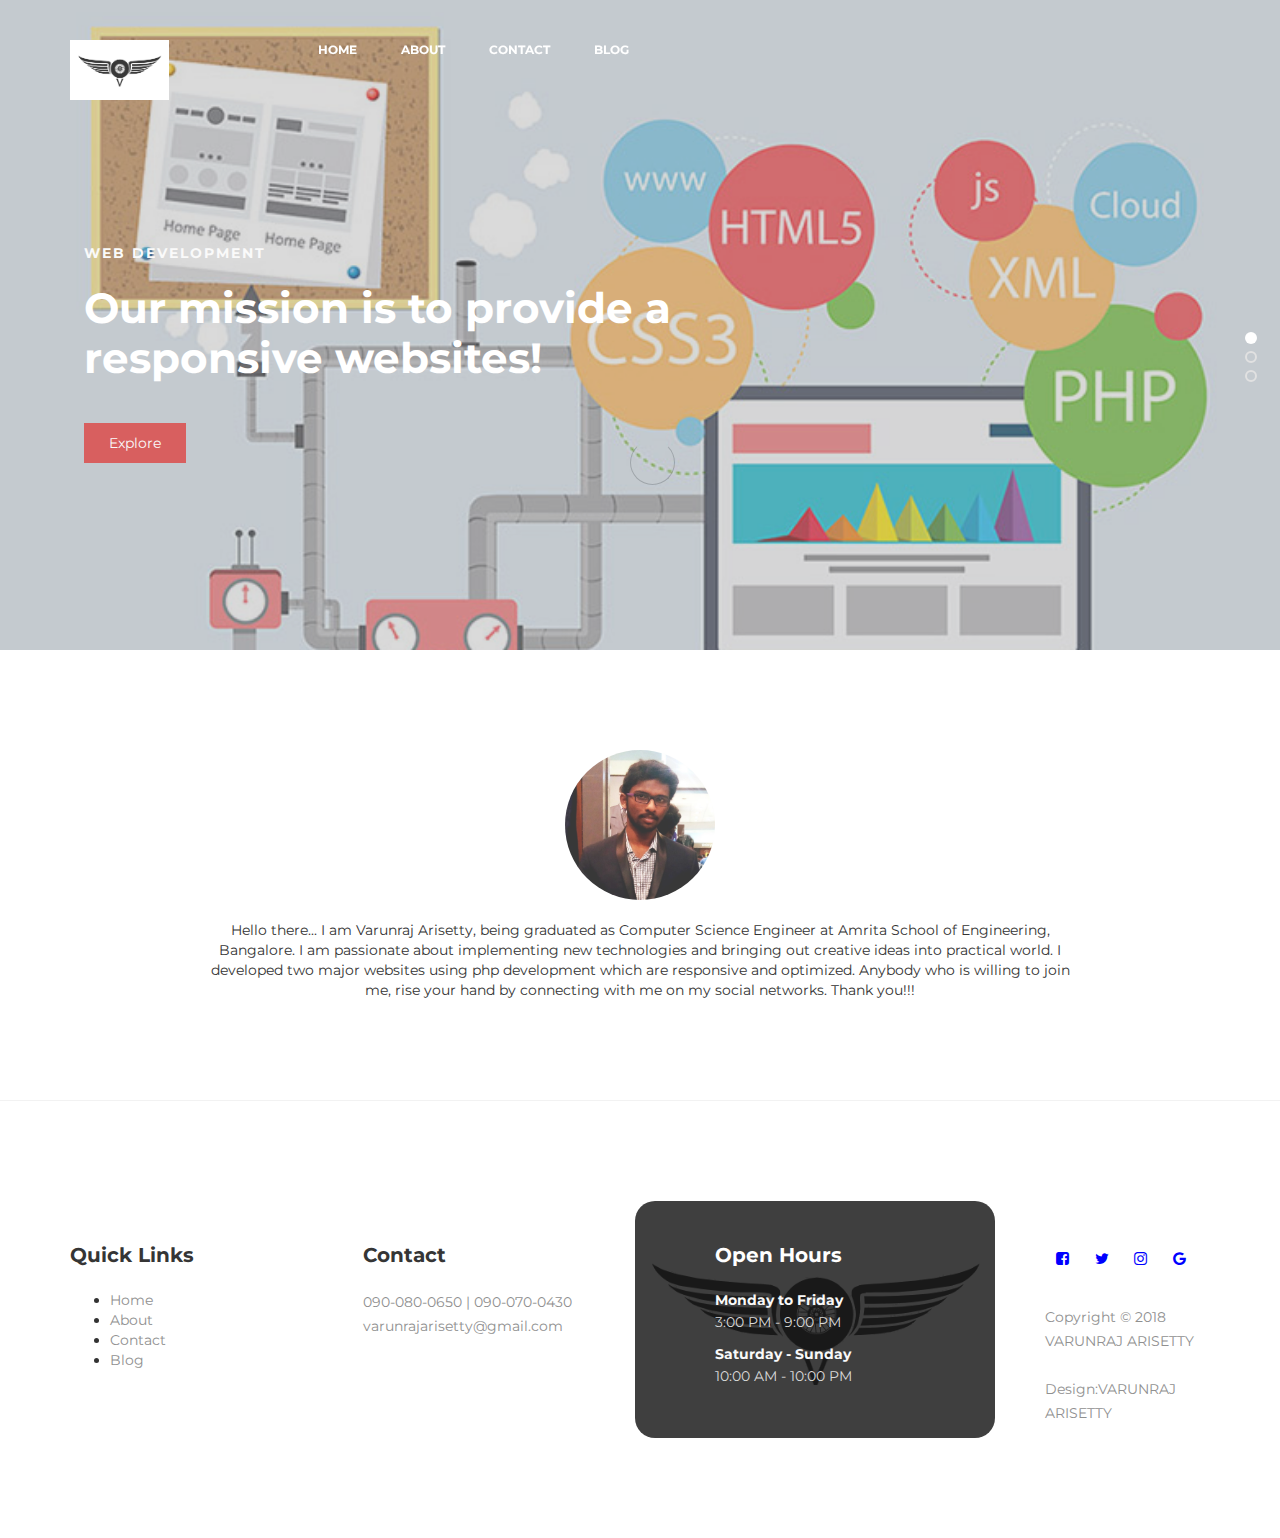
==== index.html @ f1b5b0d3 "Upload 1" ====
<!DOCTYPE html>
<html lang="en">
<head>
<!-- Global site tag (gtag.js) - Google Analytics -->
<script async src="https://www.googletagmanager.com/gtag/js?id=UA-125421641-1"></script>
<script>
  window.dataLayer = window.dataLayer || [];
  function gtag(){dataLayer.push(arguments);}
  gtag('js', new Date());

  gtag('config', 'UA-125421641-1');
</script>

     <title>   Varunraj Arisetty</title>
     <link rel="icon" href="images/icon.png" type="image/gif" sizes="16x16">

     <meta charset="UTF-8">
     <meta http-equiv="X-UA-Compatible" content="IE=Edge">
     <meta name="description" content="This is an official site for GetBytes">
     <meta name="keywords" content="GetBytes, Varunraj, Arisetty">
     <meta name="author" content="Varunraj Arisetty">
     <meta name="viewport" content="width=device-width, initial-scale=1, maximum-scale=1">

     <link rel="stylesheet" href="css/bootstrap.min.css">
     <link rel="stylesheet" href="css/font-awesome.min.css">
     
     <link rel="stylesheet" href="css/carousel.css">

     <!-- MAIN CSS -->
     <link rel="stylesheet" href="css/style.css">

</head>
<body>

     <!-- PRE LOADER -->
     <section class="preloader">
          <div class="spinner">

               <span class="spinner-rotate"></span>
               
          </div>
     </section>


     <!-- MENU -->
     <section class="navbar custom-navbar navbar-fixed-top" role="navigation">
          <div class="container">

               <div class="navbar-header">
                    <button class="navbar-toggle" data-toggle="collapse" data-target=".navbar-collapse">
                         <span class="icon icon-bar"></span>
                         <span class="icon icon-bar"></span>
                         <span class="icon icon-bar"></span>
                    </button>

                    <!-- lOGO TEXT HERE -->
                    <a href="index.html" class="navbar-brand"> <img src="images/icon1.png" id="icon1" height="60px" style="margin: 0px; margin-top: 0px; "> </a>
               </div>

               <!-- MENU LINKS -->
               <div class="collapse navbar-collapse">
                    <ul class="nav navbar-nav navbar-nav-first">
                         <li><a href="index.html" class="smoothScroll">Home</a></li>
                         <li><a href="#about" class="smoothScroll">About</a></li>
                         <li><a href="contact.html" class="smoothScroll">Contact</a></li>
                         <li><a href="blog.html">Blog</a></li>
                    </ul>

                    
               </div>

          </div>
     </section>


     <!-- HOME -->
     <section id="home" class="slider" data-stellar-background-ratio="0.5" title="Web development by Varunraj Arisetty">
          <div class="row">

                    <div class="owl-carousel owl-theme">
                         <div class="item item-first">
                              <div class="caption">
                                   <div class="container">
                                        <div class="col-md-8 col-sm-12">
                                             <h3>Web development</h3>
                                             <h1>Our mission is to provide a responsive websites!</h1>
                                             <a href="#team" class="section-btn btn btn-default smoothScroll">Explore</a>
                                        </div>
                                   </div>
                              </div>
                         </div>

                         <div class="item item-second">
                              <div class="caption">
                                   <div class="container">
                                        <div class="col-md-8 col-sm-12">
                                             <h3>Innovations</h3>
                                             <h1>The innovative designs!</h1>
                                             <a href="#menu" class="section-btn btn btn-default smoothScroll">Discover</a>
                                        </div>
                                   </div>
                              </div>
                         </div>

                         <div class="item item-third">
                              <div class="caption">
                                   <div class="container">
                                        <div class="col-md-8 col-sm-12">
                                             <h3>New World of Technology</h3>
                                             <h1>Enjoy the Spectacular beauty of technology</h1>
                                             <a href="#contact" class="section-btn btn btn-default smoothScroll">Start</a>
                                        </div>
                                   </div>
                              </div>
                         </div>
                    </div>

          </div>
     </section>
<section class="about">
     
     <div class="container-fluid bg-1 text-center">
  <img src="images/varun.jpg" class="img-circle" alt="Varun" width="150" height="150">
</div>
&nbsp;&nbsp;&nbsp;&nbsp;&nbsp;&nbsp;
     <div class="container-fluid bg-2 text-center" style="width: 70%;">
          Hello there...
          I am Varunraj Arisetty, being graduated as Computer Science Engineer at Amrita School of Engineering, Bangalore. I am passionate about implementing new technologies and bringing out creative ideas into practical world. I developed two major websites using php development which are responsive and optimized.

          Anybody who is willing to join me, rise your hand by connecting with me on my social networks. Thank you!!!
     </div>
</section>
<footer id="footer" data-stellar-background-ratio="0.5">
          <div class="container">
               <div class="row">
                    <div class="col-md-3 col-sm-8">
                         <div class="footer-info">
                              <div class="section-title">
                                   <h2 class="wow fadeInUp" data-wow-delay="0.2s">Quick Links</h2>
                              </div>
                              <ul>
                                   <li><a href="index.html">Home</a></li>
                                   <li><a href="#">About</a></li>
                                   <li><a href="#">Contact</a></li>
                                   <li><a href="blog.html">Blog</a></li>
                              </ul>
                         </div>
                    </div>

                    <div class="col-md-3 col-sm-8">
                         <div class="footer-info">
                              <div class="section-title">
                                   <h2 class="wow fadeInUp" data-wow-delay="0.2s">Contact</h2>
                              </div>
                              <address class="wow fadeInUp" data-wow-delay="0.4s">
                                   <p>090-080-0650 | 090-070-0430</p>
                                   <p><a href="mailto:info@company.com">varunrajarisetty@gmail.com</a></p>
                                   
                              </address>
                         </div>
                    </div>

                    <div class="col-md-4 col-sm-8">
                         <div class="footer-info footer-open-hour">
                              <div class="section-title">
                                   <h2 class="wow fadeInUp" data-wow-delay="0.2s">Open Hours</h2>
                              </div>
                              <div class="wow fadeInUp" data-wow-delay="0.4s">
                                   
                                   <div>
                                        <strong>Monday to Friday</strong>
                                        <p>3:00 PM - 9:00 PM</p>
                                   </div>
                                   <div>
                                        <strong>Saturday - Sunday</strong>
                                        <p>10:00 AM - 10:00 PM</p>
                                   </div>
                              </div>
                         </div>
                    </div>

                    <div class="col-md-2 col-sm-4">
                         <ul class="wow fadeInUp social-icon" data-wow-delay="0.4s">
                              <li><a href="#" class="fa fa-facebook-square" attr="facebook icon"></a></li>
                              <li><a href="#" class="fa fa-twitter"></a></li>
                              <li><a href="#" class="fa fa-instagram"></a></li>
                              <li><a href="#" class="fa fa-google"></a></li>
                         </ul>

                         <div class="wow fadeInUp copyright-text" data-wow-delay="0.8s"> 
                              <p><br>Copyright &copy; 2018 <br>VARUNRAJ ARISETTY 
                              
                              <br><br>Design:VARUNRAJ ARISETTY
                              
                         </div>
                    </div>
                    
               </div>
          </div>
</footer>

     <!-- SCRIPTS -->
     <script src="js/jquery.js"></script>
     <script src="js/bootstrap.min.js"></script>
     <script src="js/carousel.min.js"></script>
     <script src="js/custom.js"></script>

</body>
</html>
---- css/carousel.css ----
/**
 * Owl Carousel v2.2.1
 * Copyright 2013-2017 David Deutsch
 * Licensed under  ()
 */
/*
 *  Owl Carousel - Core
 */
.owl-carousel {
  display: none;
  width: 100%;
  -webkit-tap-highlight-color: transparent;
  /* position relative and z-index fix webkit rendering fonts issue */
  position: relative;
  z-index: 1; }
  .owl-carousel .owl-stage {
    position: relative;
    -ms-touch-action: pan-Y;
    -moz-backface-visibility: hidden;
    /* fix firefox animation glitch */ }
  .owl-carousel .owl-stage:after {
    content: ".";
    display: block;
    clear: both;
    visibility: hidden;
    line-height: 0;
    height: 0; }
  .owl-carousel .owl-stage-outer {
    position: relative;
    overflow: hidden;
    /* fix for flashing background */
    -webkit-transform: translate3d(0px, 0px, 0px); }
  .owl-carousel .owl-wrapper,
  .owl-carousel .owl-item {
    -webkit-backface-visibility: hidden;
    -moz-backface-visibility: hidden;
    -ms-backface-visibility: hidden;
    -webkit-transform: translate3d(0, 0, 0);
    -moz-transform: translate3d(0, 0, 0);
    -ms-transform: translate3d(0, 0, 0); }
  .owl-carousel .owl-item {
    position: relative;
    min-height: 1px;
    float: left;
    -webkit-backface-visibility: hidden;
    -webkit-tap-highlight-color: transparent;
    -webkit-touch-callout: none; }
  .owl-carousel .owl-item img {
    display: block;
    width: 100%; }
  .owl-carousel .owl-nav.disabled,
  .owl-carousel .owl-dots.disabled {
    display: none; }
  .owl-carousel .owl-nav .owl-prev,
  .owl-carousel .owl-nav .owl-next,
  .owl-carousel .owl-dot {
    cursor: pointer;
    cursor: hand;
    -webkit-user-select: none;
    -khtml-user-select: none;
    -moz-user-select: none;
    -ms-user-select: none;
    user-select: none; }
  .owl-carousel.owl-loaded {
    display: block; }
  .owl-carousel.owl-loading {
    opacity: 0;
    display: block; }
  .owl-carousel.owl-hidden {
    opacity: 0; }
  .owl-carousel.owl-refresh .owl-item {
    visibility: hidden; }
  .owl-carousel.owl-drag .owl-item {
    -webkit-user-select: none;
    -moz-user-select: none;
    -ms-user-select: none;
    user-select: none; }
  .owl-carousel.owl-grab {
    cursor: move;
    cursor: grab; }
  .owl-carousel.owl-rtl {
    direction: rtl; }
  .owl-carousel.owl-rtl .owl-item {
    float: right; }

/* No Js */
.no-js .owl-carousel {
  display: block; }

/*
 *  Owl Carousel - Animate Plugin
 */
.owl-carousel .animated {
  animation-duration: 1000ms;
  animation-fill-mode: both; }

.owl-carousel .owl-animated-in {
  z-index: 0; }

.owl-carousel .owl-animated-out {
  z-index: 1; }

.owl-carousel .fadeOut {
  animation-name: fadeOut; }

@keyframes fadeOut {
  0% {
    opacity: 1; }
  100% {
    opacity: 0; } }

/*
 * 	Owl Carousel - Auto Height Plugin
 */
.owl-height {
  transition: height 500ms ease-in-out; }

/*
 * 	Owl Carousel - Lazy Load Plugin
 */
.owl-carousel .owl-item .owl-lazy {
  opacity: 0;
  transition: opacity 400ms ease; }

.owl-carousel .owl-item img.owl-lazy {
  transform-style: preserve-3d; }

/*
 * 	Owl Carousel - Video Plugin
 */
.owl-carousel .owl-video-wrapper {
  position: relative;
  height: 100%;
  background: #000; }

.owl-carousel .owl-video-play-icon {
  position: absolute;
  height: 80px;
  width: 80px;
  left: 50%;
  top: 50%;
  margin-left: -40px;
  margin-top: -40px;
  background: url("owl.video.play.png") no-repeat;
  cursor: pointer;
  z-index: 1;
  -webkit-backface-visibility: hidden;
  transition: transform 100ms ease; }

.owl-carousel .owl-video-play-icon:hover {
  -ms-transform: scale(1.3, 1.3);
      transform: scale(1.3, 1.3); }

.owl-carousel .owl-video-playing .owl-video-tn,
.owl-carousel .owl-video-playing .owl-video-play-icon {
  display: none; }

.owl-carousel .owl-video-tn {
  opacity: 0;
  height: 100%;
  background-position: center center;
  background-repeat: no-repeat;
  background-size: contain;
  transition: opacity 400ms ease; }

.owl-carousel .owl-video-frame {
  position: relative;
  z-index: 1;
  height: 100%;
  width: 100%; }
---- css/style.css ----
@import url('https://fonts.googleapis.com/css?family=Montserrat:400,700');

  body {
    background: #ffffff;
    font-family: 'Montserrat', sans-serif;
    overflow-x: hidden;
  }



  /*---------------------------------------
     TYPOGRAPHY              
  -----------------------------------------*/

  h1,h2,h3,h4,h5,h6 {
    font-weight: bold;
    line-height: inherit;
  }

  h1 {
    color: #252525;
    font-size: 3em;
    line-height: 50px;
  }

  h2 {
    color: #353535;
    font-size: 2em;
    padding-bottom: 10px;
  }

  h3 {
    font-size: 1.5em;
    margin-bottom: 0;
  }

  h3,
  h3 a {
    color: #454545;
  }

  p {
    color: #757575;
    font-size: 14px;
    font-weight: normal;
    line-height: 24px;
  }



  /*---------------------------------------
     GENERAL               
  -----------------------------------------*/

  html{
    -webkit-font-smoothing: antialiased;
  }

  a {
    color: #252525;
    -webkit-transition: 0.5s;
    transition: 0.5s;
    text-decoration: none !important;
  }

  a:hover, a:active, a:focus {
    color: #ce3232;
    outline: none;
  }

  ::-webkit-scrollbar{
    width: 8px;
    height: 8px;
  }

  ::-webkit-scrollbar-thumb {
    cursor: pointer;
    background: #000000;
  }

  .section-title {
    padding-bottom: 40px;
  }

  .section-title h2 {
    margin: 0;
  }

  .section-title h4 {
    color: #bfbdbd;
    font-size: 10px;
    letter-spacing: 1px;
    text-transform: uppercase;
    margin-top: 0;
  }

  .overlay {
    background: rgba(0,0,0,0.5);
    position: absolute;
    top: 0;
    right: 0;
    bottom: 0;
    left: 0;
    width: 100%;
    height: 100%;
  }

  section {
    position: relative;
    padding: 100px 0;
  }

  


  /*---------------------------------------
     BUTTONS               
  -----------------------------------------*/

  .section-btn {
    background: #ce3232;
    border-radius: 0;
    border: 0;
    color: #f9f9f9;
    font-size: inherit;
    font-weight: normal;
    padding: 10px 25px;
    transition: 0.5s 0.2s;
  }



  /*---------------------------------------
       PRE LOADER              
  -----------------------------------------*/

  .preloader {
    position: fixed;
    top: 0;
    left: 0;
    width: 100%;
    height: 100%;
    z-index: 99999;
    display: flex;
    flex-flow: row nowrap;
    justify-content: center;
    align-items: center;
    background: none repeat scroll 0 0 #ffffff;
  }

  .spinner {
    border: 1px solid transparent;
    border-radius: 3px;
    position: relative;
  }

  .spinner:before {
    content: '';
    box-sizing: border-box;
    position: absolute;
    top: 50%;
    left: 50%;
    width: 45px;
    height: 45px;
    margin-top: -10px;
    margin-left: -10px;
    border-radius: 50%;
    border: 1px solid #575757;
    border-top-color: #ffffff;
    animation: spinner .9s linear infinite;
  }

  @-webkit-@keyframes spinner {
    to {transform: rotate(360deg);}
  }

  @keyframes spinner {
    to {transform: rotate(360deg);}
  }



  /*---------------------------------------
      MENU              
  -----------------------------------------*/

  .custom-navbar {
    border: none;
    margin-bottom: 0;
    padding: 25px 0;
  }
  

  .custom-navbar .navbar-brand {
    color: #ffffff;
    font-size: 18px;
    font-weight: bold;
  }

  .custom-navbar .navbar-brand span {
    color: #ce3232;
  }

  .top-nav-collapse {
    background: #ffffff;
  }

  .custom-navbar .navbar-nav.navbar-nav-first {
    margin-left: 8em;
  }

  .custom-navbar .navbar-nav.navbar-right li a {
    padding-right: 12px;
    padding-left: 12px;
  }

  .custom-navbar .navbar-nav.navbar-right .section-btn {
    display: inline-block;
    margin: 0.2em 0 0 1em;
  }

  .custom-navbar .navbar-nav.navbar-right .section-btn:hover {
    background: #292929;
    color: #ffffff;
  }

  .custom-navbar .navbar-nav.navbar-right .section-btn:focus {
    color: #ffffff;
  }

  .custom-navbar .navbar-nav.navbar-right .section-btn a {
    padding: 10px 25px;
  }

  .custom-navbar .nav .section-btn a:hover {
    color: #ffffff;
  }

  .custom-navbar .nav li a {
    font-size: 12px;
    font-weight: bold;
    color: #ffffff;
    padding-right: 22px;
    padding-left: 22px;
    text-transform: uppercase;
  }

  .custom-navbar .nav li a:hover {
    background: transparent;
    color: #ce3232;
  }

  .custom-navbar .navbar-nav > li > a:hover,
  .custom-navbar .navbar-nav > li > a:focus {
    background-color: transparent;
  }

  .custom-navbar .nav li.active > a {
    background-color: transparent;
    color: #ce3232;
  }

  .custom-navbar .navbar-toggle {
    border: none;
    padding-top: 10px;
  }

  .custom-navbar .navbar-toggle {
    background-color: transparent;
  }

  .custom-navbar .navbar-toggle .icon-bar {
    background: #252525;
    border-color: transparent;
  }

  @media(min-width:768px) {
    .custom-navbar {
      border-bottom: 0;
      background: 0 0; 
    }

    .custom-navbar.top-nav-collapse {
      background: #ffffff;
      -webkit-box-shadow: 0 1px 30px rgba(0, 0, 0, 0.1);
      -moz-box-shadow: 0 1px 30px rgba(0, 0, 0, 0.1);
      box-shadow: 0 1px 30px rgba(0, 0, 0, 0.1);
      padding: 12px 0;
    }

    .top-nav-collapse .navbar-brand {
      color: #454545;
    }

    .top-nav-collapse .nav li a {
      color: #575757;
    }
    .top-nav-collapse .navbar-brand img {
      height:200%;
    }

    .top-nav-collapse .nav .section-btn a {
      color: #ffffff;
    }
   
  }



  /*---------------------------------------
      HOME              
  -----------------------------------------*/

  #home {
    padding: 0;
  }

  #home h1 {
    color: #ffffff;
    padding-bottom: 30px;
  }

  #home h3 {
    color: #f9f9f9;
    font-size: 14px;
    line-height: inherit;
    letter-spacing: 2px;
    text-transform: uppercase;
    margin: 0;
  }

  @media (min-width: 768px) {
    .slider .col-md-8 {
      padding-left: 0;
    }
  }

  .slider .owl-dots {
    position: absolute;
    top: 50%;
    right: 2em;
    justify-content: center;
  }

  .owl-theme .owl-dots .owl-dot {
    display: block;
  }

  .owl-theme .owl-dots .owl-dot span {
    width: 12px;
    height: 12px;
    margin: 7px 10px;
    border: 2px solid #d9d9d9;
    background: transparent;
    display: block;
    -webkit-backface-visibility: visible;
    transition: opacity 200ms ease;
    border-radius: 30px;
  }

  .owl-theme .owl-dots .owl-dot.active span, .owl-theme .owl-dots .owl-dot:hover span {
    background-color: #ffffff;
    border-color: transparent;
  }

  .slider .caption {
    display: flex;
    justify-content: center;
    flex-direction: column;
    text-align: left;
    background-color: rgba(20,20,20,0.2);
    height: 100%;
    color: #fff;
    cursor: e-resize;
    padding: 4em 0 0 2em;
  }

  .slider .item {
    background-position: inherit;
    background-repeat: no-repeat;
    background-attachment: local;
    background-size: cover;
    height: 650px;
  }

  .slider .item-first {
    background-image: url(../images/parallax1.jpg);
  }

  .slider .item-second {
    background-image: url(../images/parallax2.jpg);
  }

  .slider .item-third {
    background-image: url(../images/parallax3.jpg);
  }

  .slider .item-second .section-btn {
    background: #292929;
  }

  .slider .item-second .section-btn:hover {
    background: #ffffff;
  }

  .slider .item-third .section-btn {
    background: transparent;
    border: 1px solid #ffffff;
  }

  .slider .item-third .section-btn:hover,
  .slider .item-third .section-btn:focus {
    background: #ce3232;
    border-color: transparent;
    color: #ffffff;
  }



  /*---------------------------------------
      ABOUT              
  -----------------------------------------*/

  #about {
    padding-bottom: 0;
  }

  .about-info {
    padding-left:150px;   
    text-align: center;
    margin-left: 15px;
    width: 50%;
  }

  .about-info .section-title {
    padding-bottom: 20px;
  }

  .about-image {
    position: absolute;
  }
  .img-circle{
    

  }
  .about-info img{
    padding-left: 500px;
  }


  /*---------------------------------------
      TEAM              
  -----------------------------------------*/

  
  /*---------------------------------------
     MENU              
  -----------------------------------------*/

  

  /*---------------------------------------
      TESTIMONIAL             
  -----------------------------------------*/

  

  /*---------------------------------------
      CONTACT             
  -----------------------------------------*/

  


  /*---------------------------------------
     FOOTER              
  -----------------------------------------*/

  footer {
    border-top: 1px solid rgba(0,0,0,0.05);
    padding: 120px 0;
    padding-bottom: 80px;
  }

  footer .section-title {
    padding-bottom: 10px;
  }

  footer h2 {
    font-size: 20px;
  }

  footer a,
  footer p {
    color: #909090;
  }

  footer strong {
    color: #d9d9d9;
  }

  footer address p {
    margin-bottom: 0;
  }

  .footer-info,
  footer .social-icon {
    margin-top: 20px;
  }

  .footer-open-hour {
    background: #ce3232;
    background: url('../images/icon1.png') center center no-repeat;
    background-size: cover;
    border-radius: 20px;
    margin-top: 0;
    padding: 40px 0 40px 80px;
    overflow: hidden;
    position: relative;
    z-index: 22;
    right: 20px;
    bottom: 20px;
  }

  .footer-open-hour::after {
    background: rgba(29,29,29,0.85);
    content: "";
    position: absolute;
    top: 0;
    right: 0;
    bottom: 0;
    left: 0;
    width: 100%;
    height: 100%;
    z-index: -2222;
  }

  .footer-open-hour h2 {
    color: #ffffff;
  }

  .footer-open-hour p {
    color: #d9d9d9;
  }

  .footer-open-hour strong {
    color: #f9f9f9;
  }



  /*---------------------------------------
     SOCIAL ICON              
  -----------------------------------------*/

  .social-icon {
    position: relative;
    padding: 0;
    margin: 0;
  }

  .social-icon li {
    display: inline-block;
    list-style: none;
    margin-bottom: 5px;
  }

  .social-icon li a {
    border-radius: 100px;
    color: blue;
    font-size: 15px;
    width: 35px;
    height: 35px;
    line-height: 35px;
    text-decoration: none;
    text-align: center;
    transition: all 0.4s ease-in-out;
    position: relative;
  }

  .social-icon li a:hover {
    background: blue;
    color: #ffffff;
  }



  /*---------------------------------------
     RESPONSIVE STYLES              
  -----------------------------------------*/

  @media screen and (max-width: 1170px) {
    .custom-navbar .navbar-nav.navbar-nav-first {
      margin-left: inherit;
    }
    .custom-navbar .navbar-brand img{
    height: 150%;
  }
  }


  @media only screen and (max-width: 1200px) {
    
   .custom-navbar .navbar-brand img{
    height: 150%;
  }
  }


  @media only screen and (max-width: 992px) {
    section {
      padding: 60px 0;
    }
    .custom-navbar .navbar-brand img{
    height: 200%;
  }
    .custom-navbar .section-btn {
      margin-left: 1em;
    }
    .custom-navbar .navbar-brand img{
    height: 200%;
  }
    .slider .item {
      background-position: center;
    }

    .footer-info {
      margin-bottom: 50px;
    }
    
  }


  @media only screen and (min-width: 768px) and (max-width: 991px) {
    .custom-navbar .nav li a {
      padding-right: 10px;
      padding-left: 10px;
    }
    .custom-navbar .navbar-brand img{
    height: 200%;
  }
  }

  @media only screen and (max-width: 767px) {
   
    h1 {
      font-size: 2.5em;
    }

    h1,h2,h3 {
      line-height: normal;
    }

    .custom-navbar {
      background: #ffffff;
      -webkit-box-shadow: 0 1px 30px rgba(0, 0, 0, 0.1);
      -moz-box-shadow: 0 1px 30px rgba(0, 0, 0, 0.1);
      box-shadow: 0 1px 30px rgba(0, 0, 0, 0.1);
      padding: 10px 0;
      text-align: center;
    }
    .custom-navbar .navbar-brand img{
    height: 200%;
  }
    .custom-navbar .nav li a {
      line-height: normal;
      padding: 10px;
    }

    .custom-navbar .navbar-brand,
    .top-nav-collapse .navbar-brand {
      color: #252525;
      font-weight: 600;

    }


    .custom-navbar .nav li a,
    .top-nav-collapse .nav li a {
      color: #575757;
    }

    .custom-navbar .navbar-nav.navbar-right li {
      display: inline-block;
    }

    .custom-navbar .navbar-nav.navbar-right .section-btn {
      display: block !important;
      width: 50%;
      margin: 10px auto 10px auto;
      padding: 10px;
    }

    .custom-navbar .section-btn a {
      color: #ffffff !important;
    }

    .slider .caption {
      padding: 0;
    }


    footer {
      padding: 60px 0;
      padding-bottom: 60px;
    }

    .footer-open-hour {
      right: 0;
      bottom: 0;
      margin-top: 30px;
    }
  }


  @media only screen and (max-width: 580px) {
    h1 {
      font-size: 2.1em;
    }

    h2 {
      font-size: 1.8em;
    }

    .menu-thumb .menu-info {
      top: 60%;
    }
  }
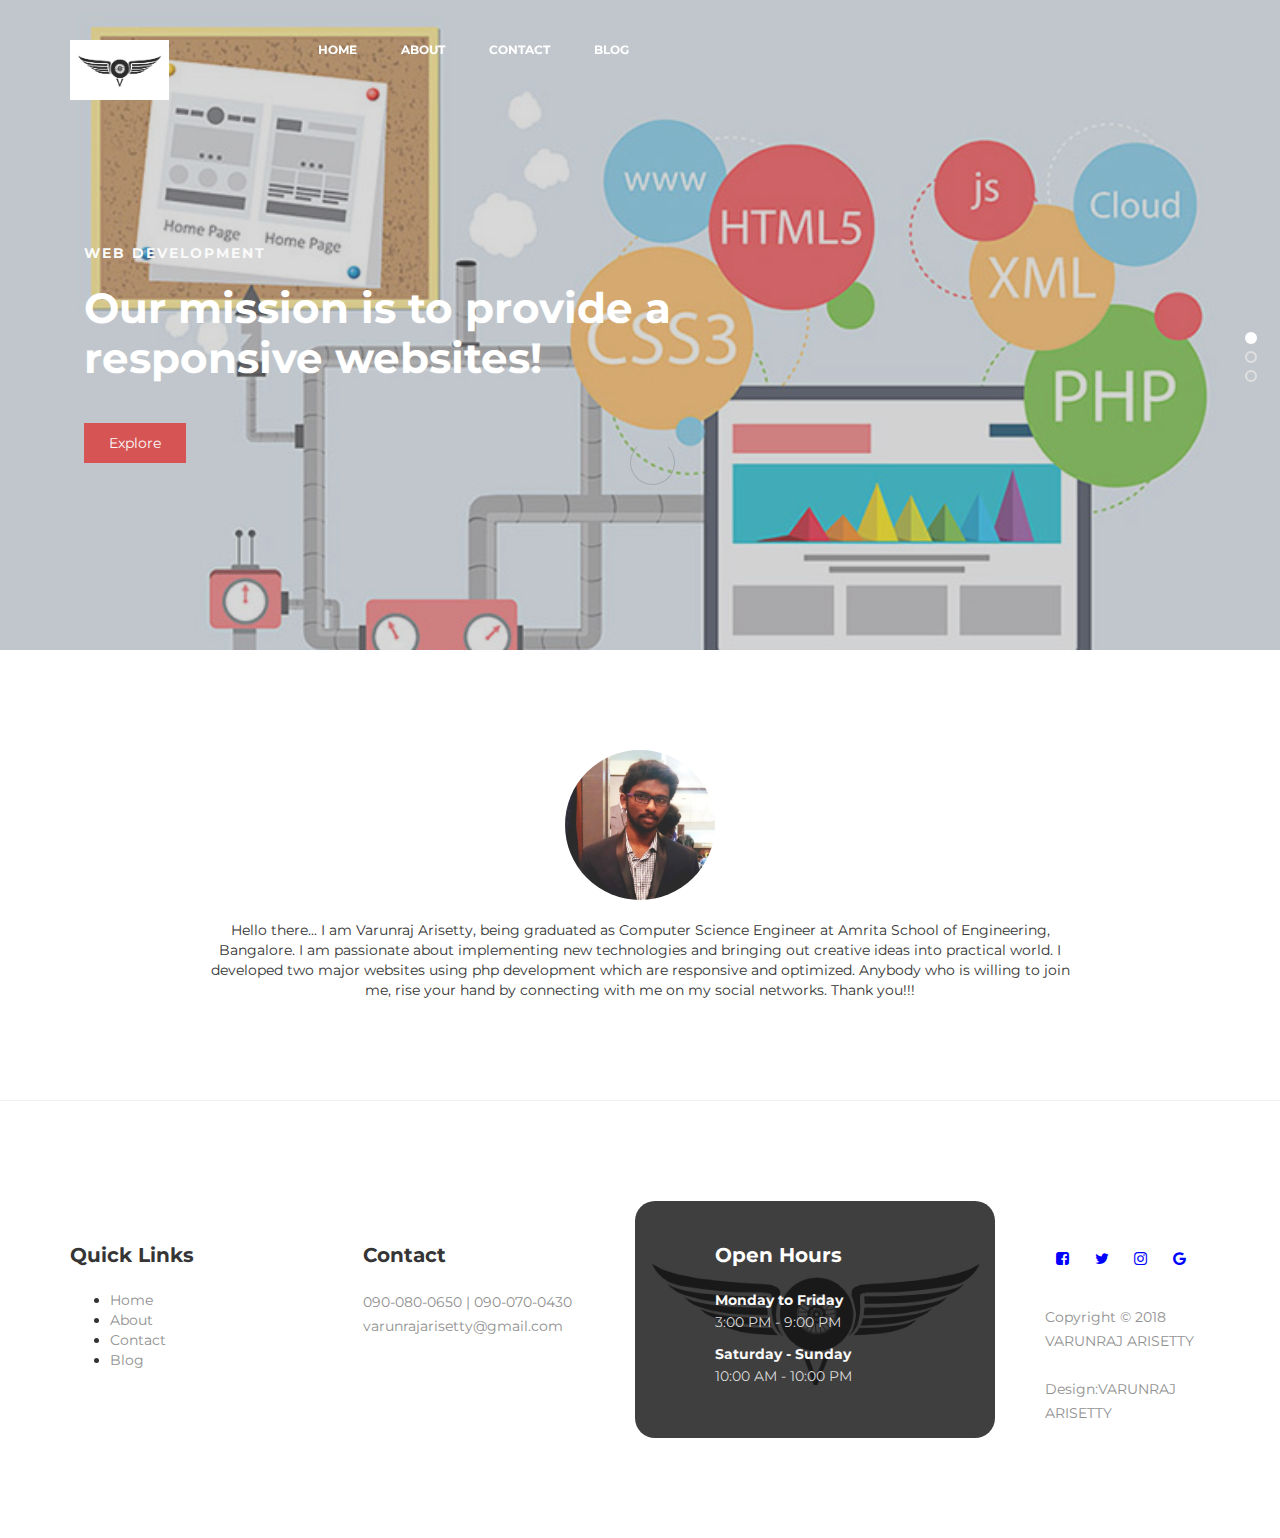
==== commit 3d45a36e: "Update index.html" ====
--- a/index.html
+++ b/index.html
@@ -62,7 +62,7 @@
                     <ul class="nav navbar-nav navbar-nav-first">
                          <li><a href="index.html" class="smoothScroll">Home</a></li>
                          <li><a href="#about" class="smoothScroll">About</a></li>
-                         <li><a href="contact.html" class="smoothScroll">Contact</a></li>
+                         <li><a href="connect.html" class="smoothScroll">Contact</a></li>
                          <li><a href="blog.html">Blog</a></li>
                     </ul>
 
@@ -206,4 +206,4 @@
      <script src="js/custom.js"></script>
 
 </body>
-</html>+</html>
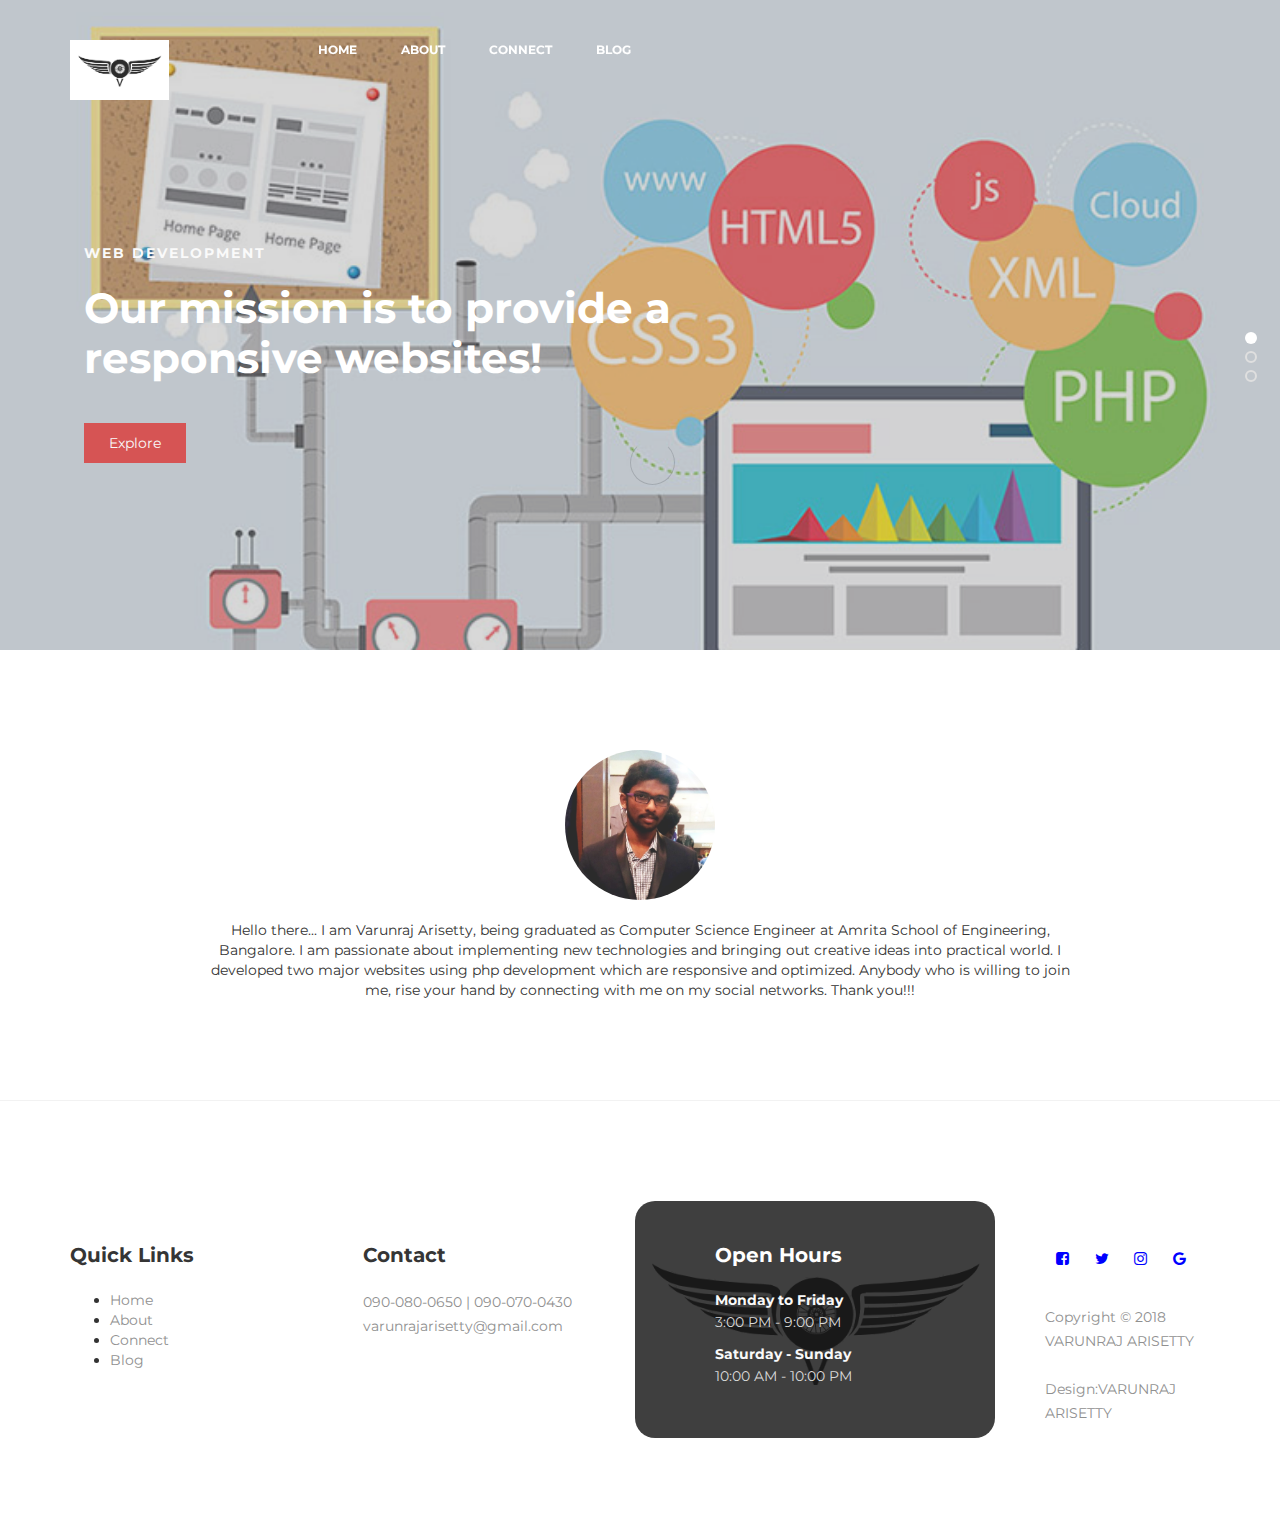
==== commit aa6bf1fc: "Update index.html" ====
--- a/index.html
+++ b/index.html
@@ -62,7 +62,7 @@
                     <ul class="nav navbar-nav navbar-nav-first">
                          <li><a href="index.html" class="smoothScroll">Home</a></li>
                          <li><a href="#about" class="smoothScroll">About</a></li>
-                         <li><a href="connect.html" class="smoothScroll">Contact</a></li>
+                         <li><a href="connect.html" class="smoothScroll">Connect</a></li>
                          <li><a href="blog.html">Blog</a></li>
                     </ul>
 
@@ -141,7 +141,7 @@
                               <ul>
                                    <li><a href="index.html">Home</a></li>
                                    <li><a href="#">About</a></li>
-                                   <li><a href="#">Contact</a></li>
+                                   <li><a href="connect.html">Connect</a></li>
                                    <li><a href="blog.html">Blog</a></li>
                               </ul>
                          </div>
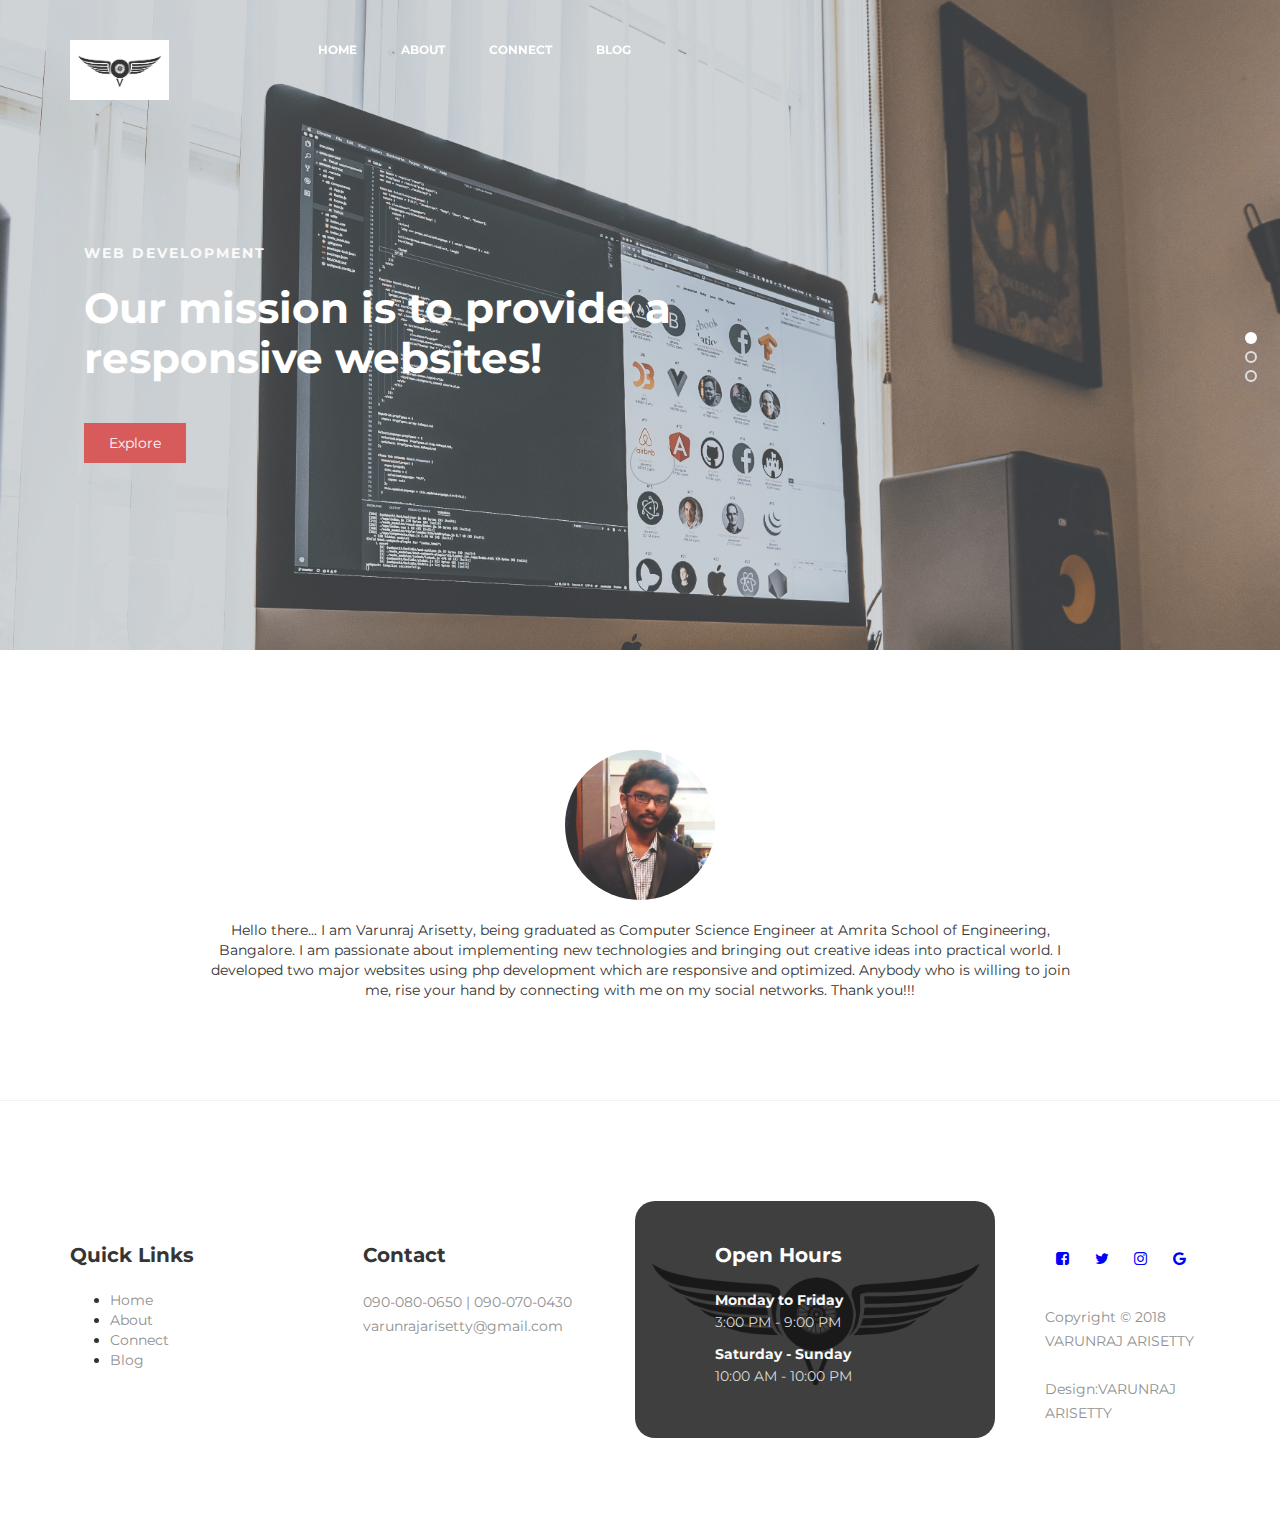
==== commit 7d0afe8f: "Update page1" ====
--- a/index.html
+++ b/index.html
@@ -206,4 +206,4 @@
      <script src="js/custom.js"></script>
 
 </body>
-</html>
+</html>--- a/css/style.css
+++ b/css/style.css
@@ -7,7 +7,10 @@
     font-family: 'Montserrat', sans-serif;
     overflow-x: hidden;
   }
-
+::selection {
+    color: white;
+    background: #3f3717;
+}
 
 
   /*---------------------------------------
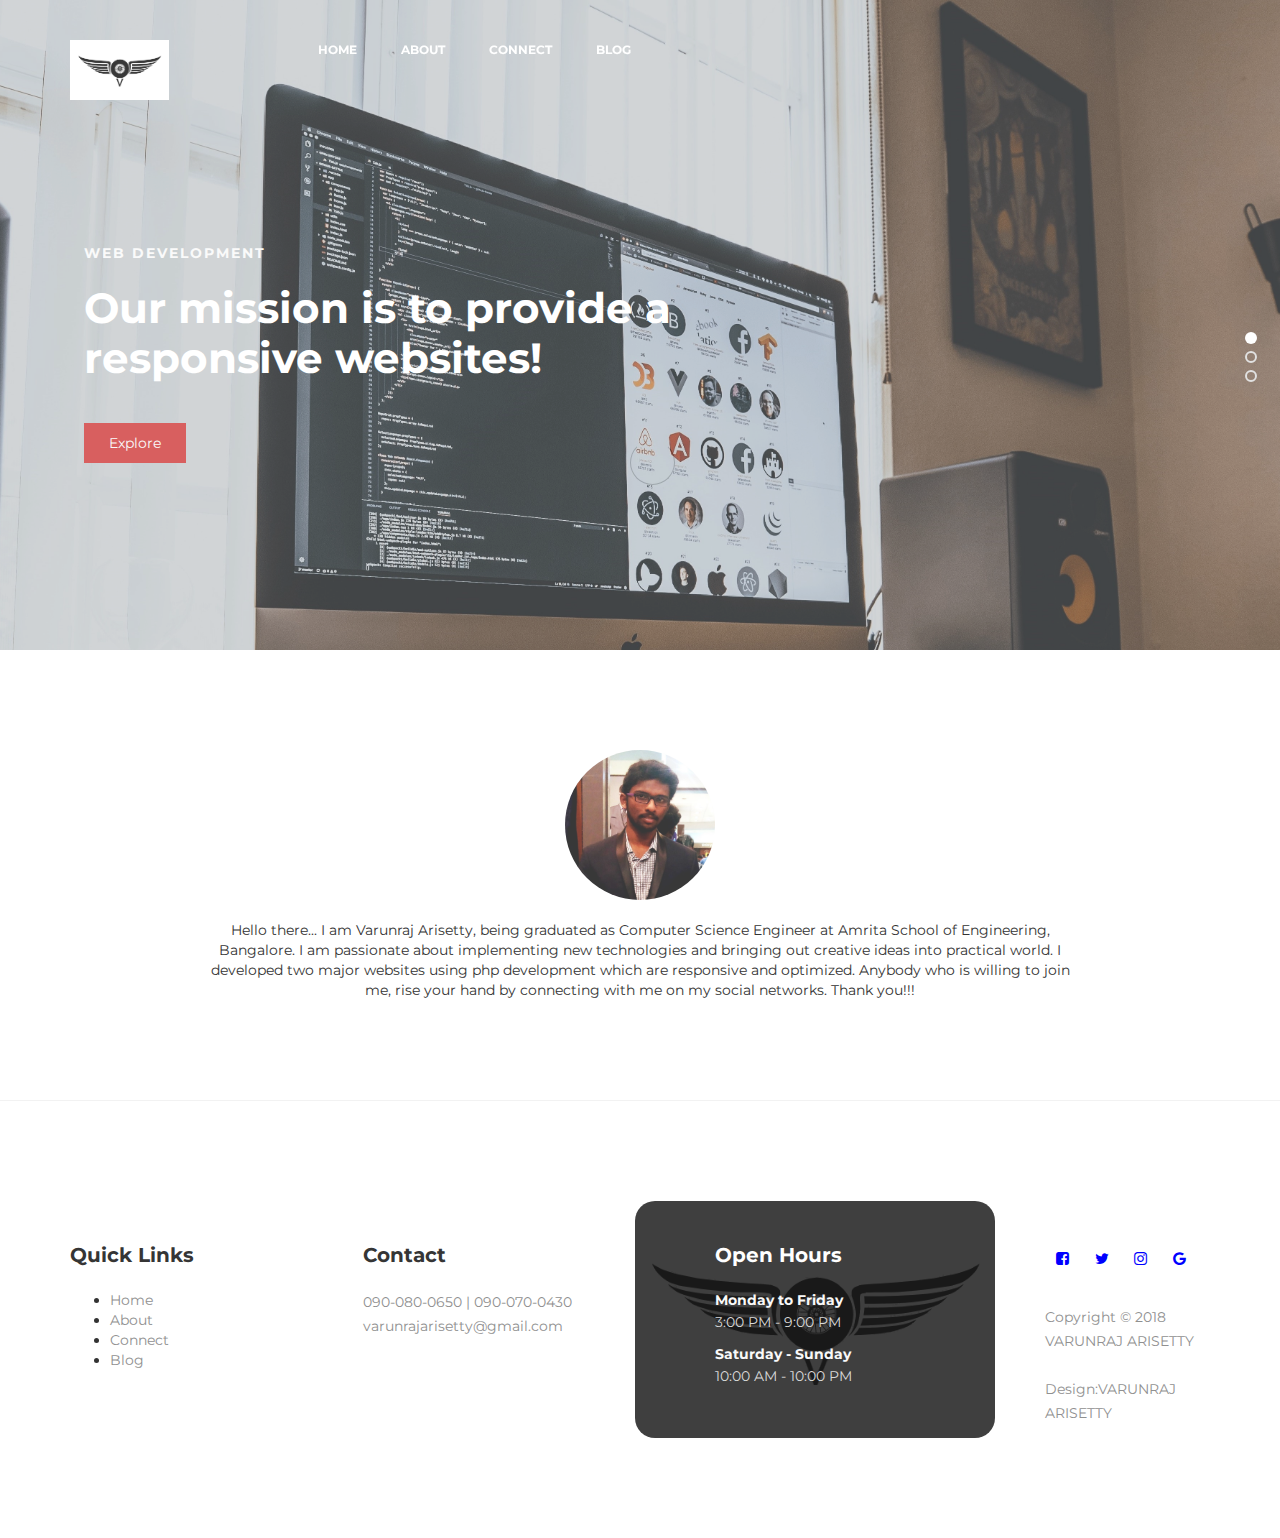
==== commit 70f6542d: "Update page1" ====
--- a/index.html
+++ b/index.html
@@ -17,7 +17,7 @@
      <meta charset="UTF-8">
      <meta http-equiv="X-UA-Compatible" content="IE=Edge">
      <meta name="description" content="This is an official site for GetBytes">
-     <meta name="keywords" content="GetBytes, Varunraj, Arisetty">
+     <meta name="keywords" content="Varunraj, Arisetty, Varunrajarisetty, Technology,Tech blogs">
      <meta name="author" content="Varunraj Arisetty">
      <meta name="viewport" content="width=device-width, initial-scale=1, maximum-scale=1">
 
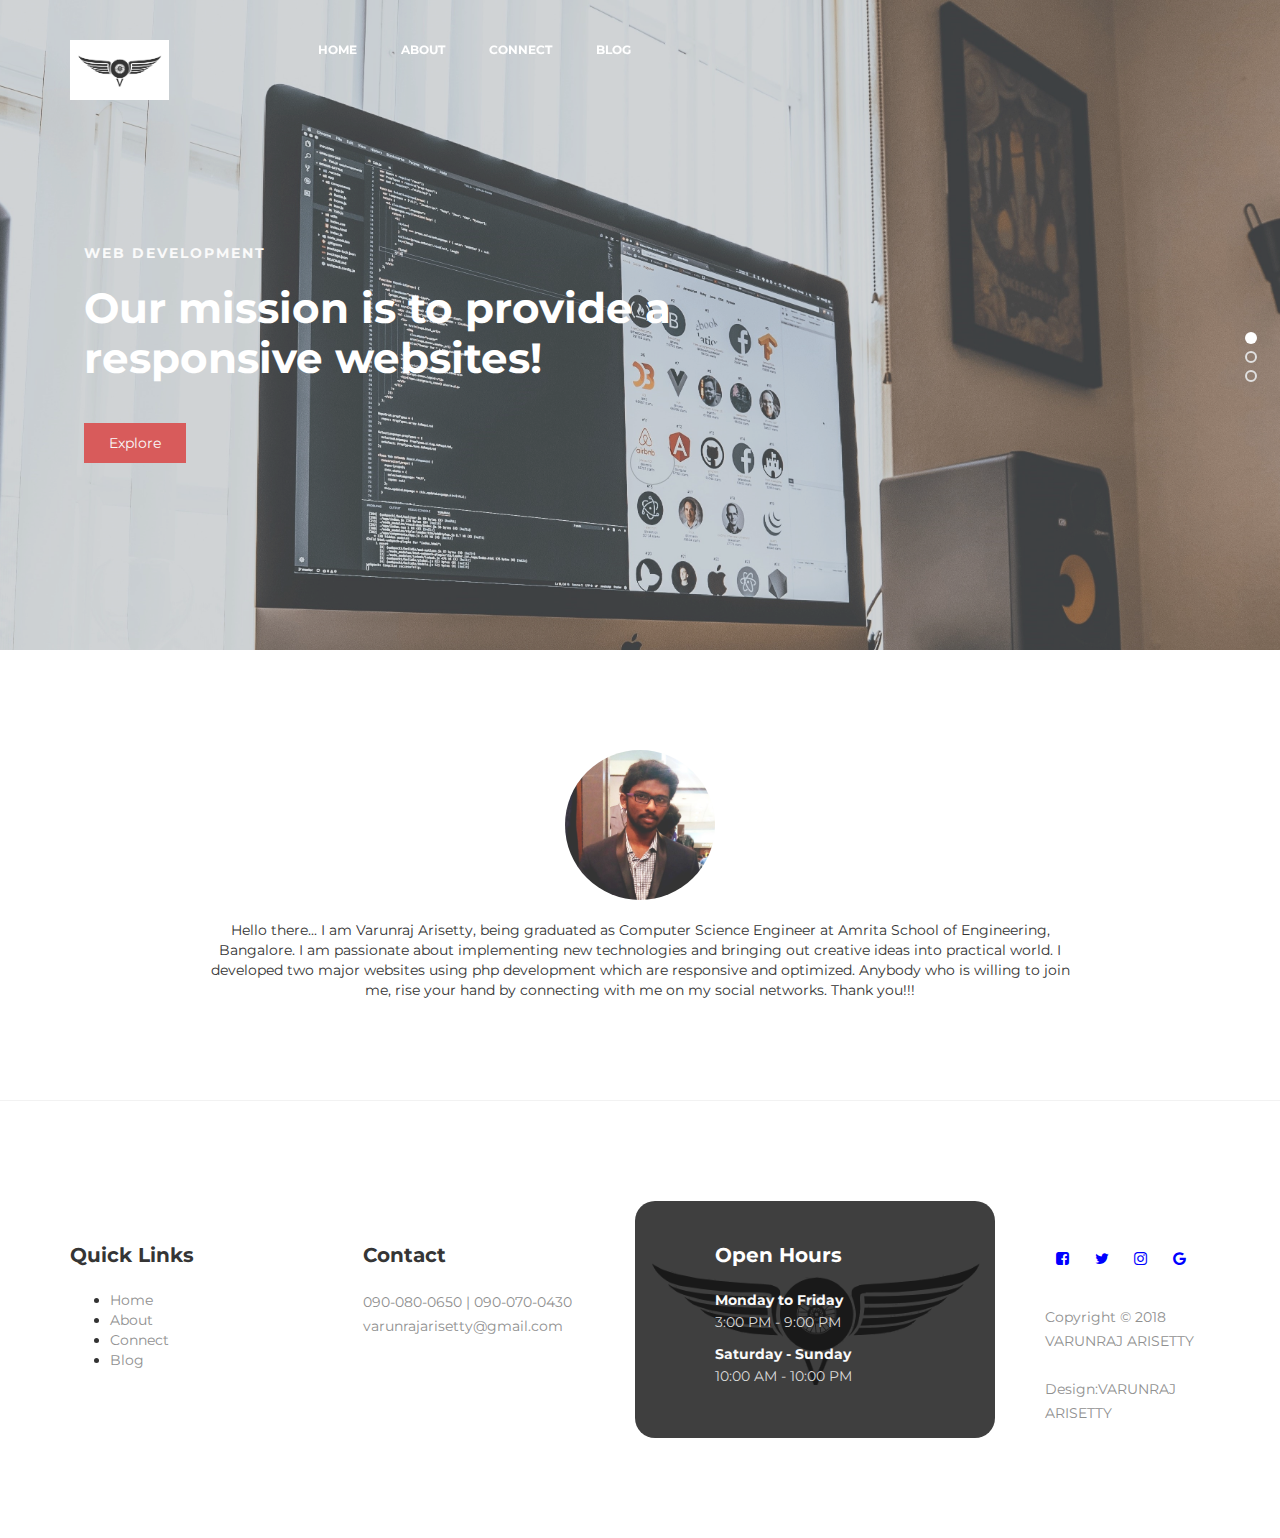
==== commit a9b702ac: "Update Site 2" ====
--- a/index.html
+++ b/index.html
@@ -11,7 +11,7 @@
   gtag('config', 'UA-125421641-1');
 </script>
 
-     <title>   Varunraj Arisetty</title>
+     <title>Home | Varunraj Arisetty</title>
      <link rel="icon" href="images/icon.png" type="image/gif" sizes="16x16">
 
      <meta charset="UTF-8">
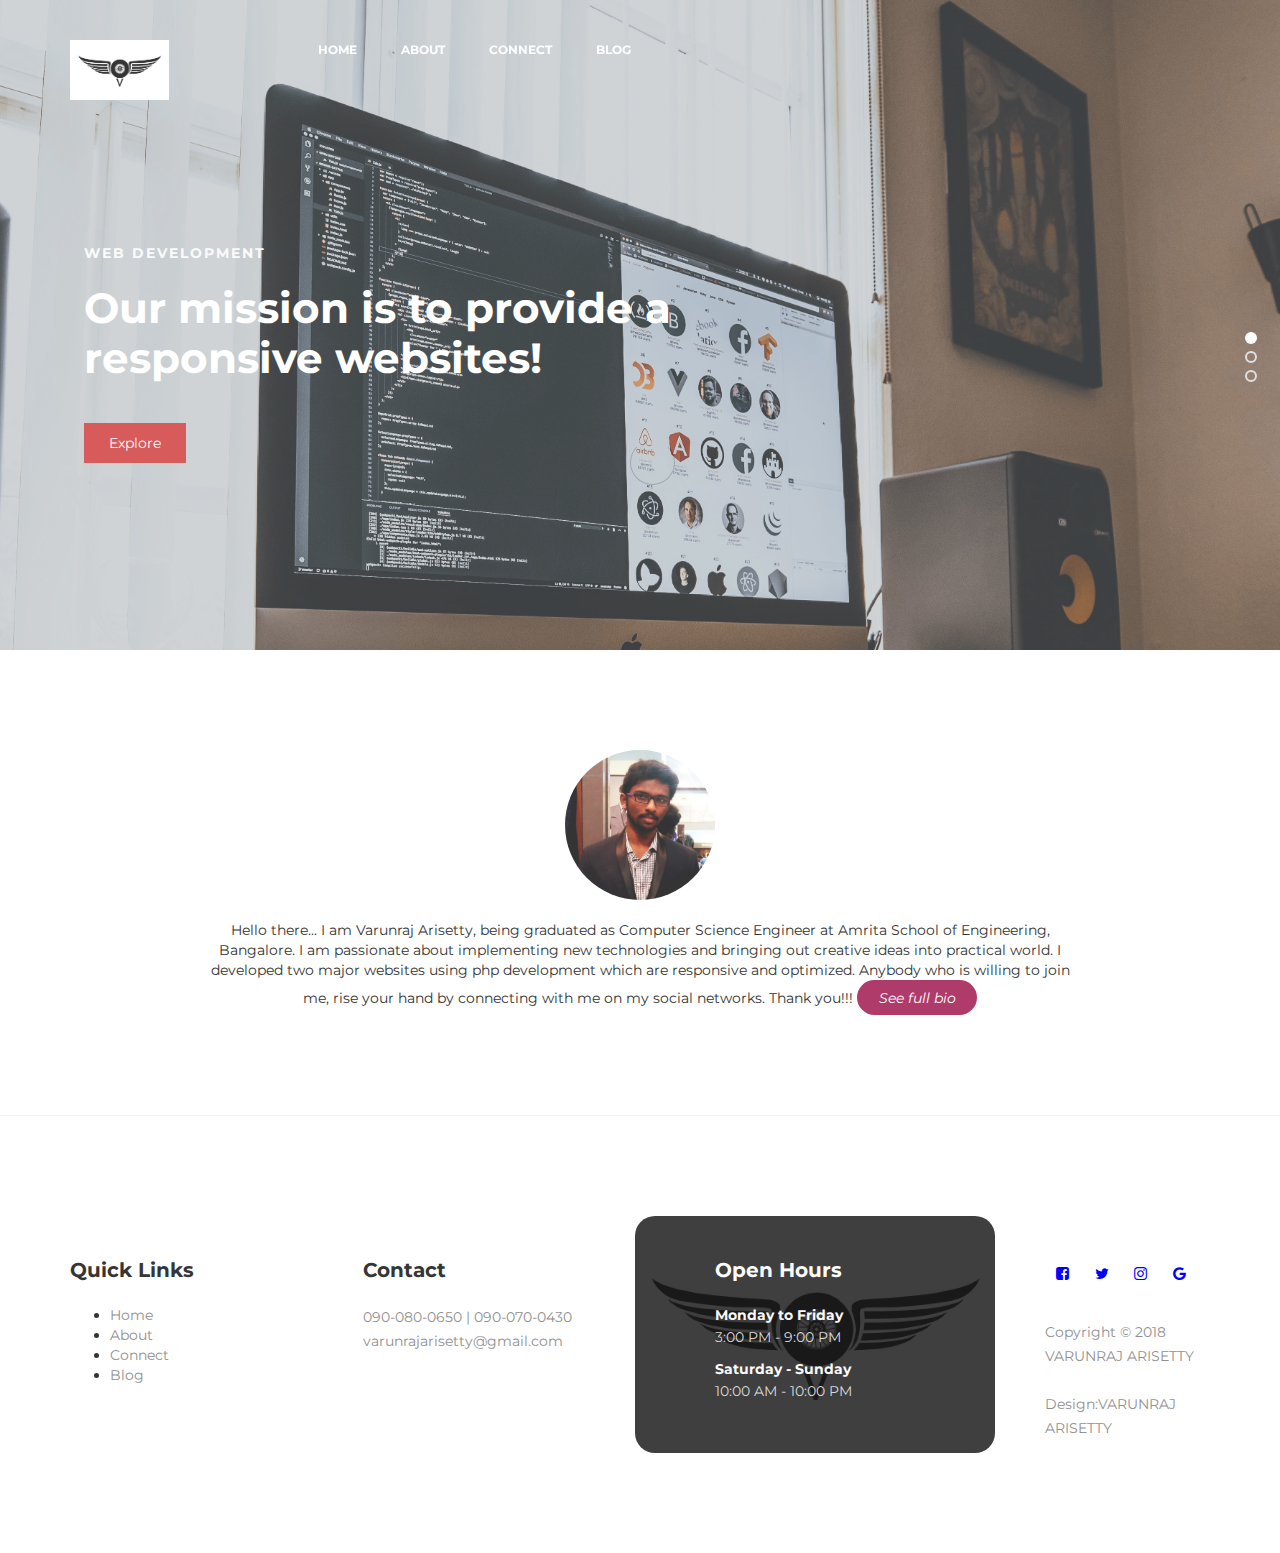
==== commit 3d85d393: "Profile page update" ====
--- a/index.html
+++ b/index.html
@@ -34,11 +34,12 @@
 
      <!-- PRE LOADER -->
      <section class="preloader">
-          <div class="spinner">
+               <div class="spinner">
 
                <span class="spinner-rotate"></span>
                
-          </div>
+               </div>
+          
      </section>
 
 
@@ -128,6 +129,7 @@
           I am Varunraj Arisetty, being graduated as Computer Science Engineer at Amrita School of Engineering, Bangalore. I am passionate about implementing new technologies and bringing out creative ideas into practical world. I developed two major websites using php development which are responsive and optimized.
 
           Anybody who is willing to join me, rise your hand by connecting with me on my social networks. Thank you!!!
+          <a href="varunrajarisetty_bio.html"><button id="bio"><span>See full bio</span></button></a>
      </div>
 </section>
 <footer id="footer" data-stellar-background-ratio="0.5">
--- a/css/style.css
+++ b/css/style.css
@@ -162,6 +162,7 @@
   .spinner:before {
     content: '';
     box-sizing: border-box;
+    
     position: absolute;
     top: 50%;
     left: 50%;
@@ -732,3 +733,41 @@
     }
   }
 
+#bio
+{
+  background-color: #af3b6a;
+  color: #ffffff;
+  height: 35px;
+  width: 120px;
+  border-radius: 25px;
+  font-weight: 50px;
+  font-style: italic;
+  padding: 5px 5px 5px 5px;
+  border:none;
+  transition: all 0.5s;
+}
+
+#bio span {
+  cursor: pointer;
+  display: inline-block;
+  position: relative;
+  transition: 0.5s;
+}
+
+#bio span:after {
+  content: '\00bb';
+  position: absolute;
+  opacity: 0;
+  top: 0;
+  right: -20px;
+  transition: 0.5s;
+}
+
+#bio:hover span {
+  padding-right: 25px;
+}
+
+#bio:hover span:after {
+  opacity: 1;
+  right: 0;
+}